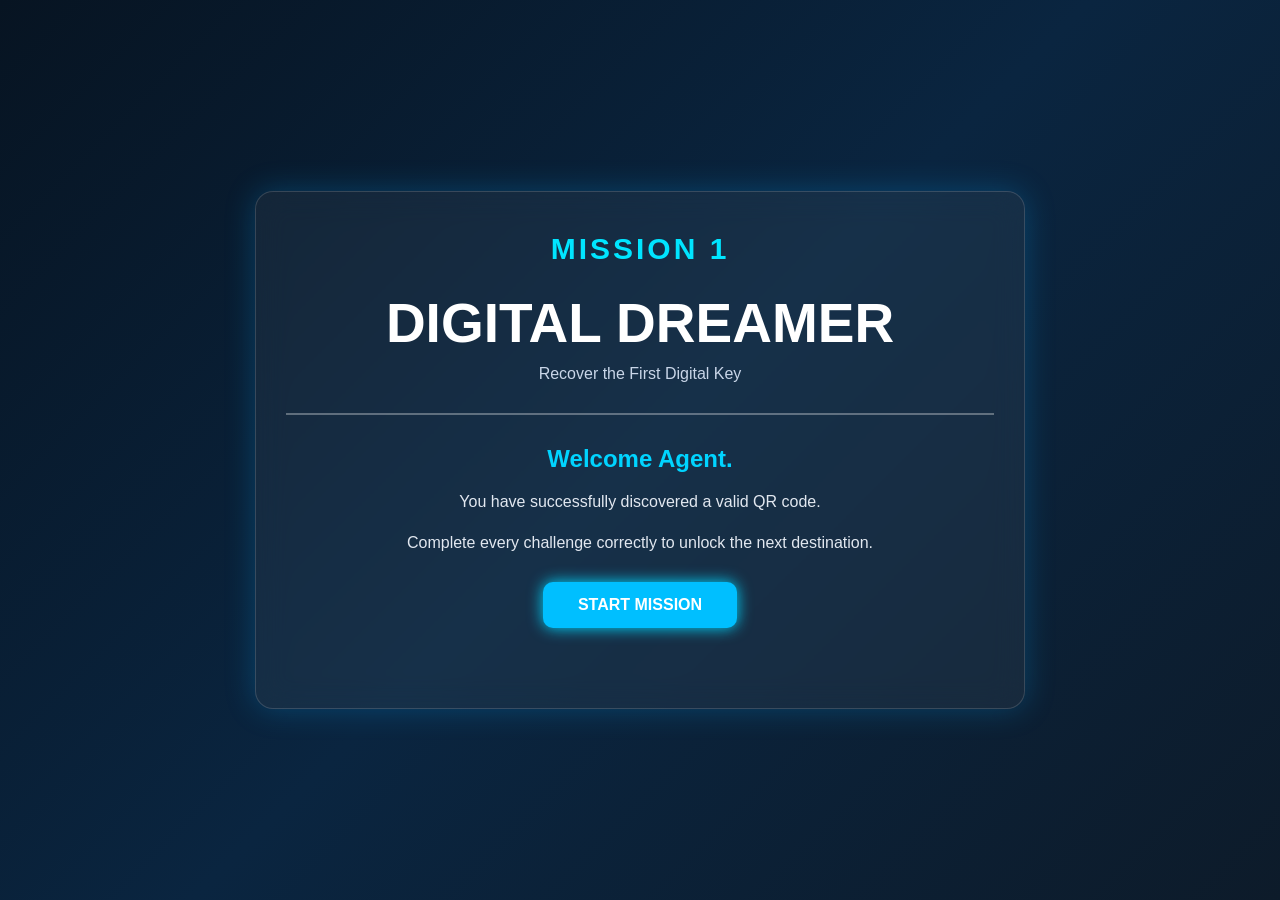
==== index.html @ 17e79da4 "Initial Task 1" ====
<!DOCTYPE html>
<html lang="en">
<head>
    <meta charset="UTF-8">
    <meta name="viewport" content="width=device-width, initial-scale=1.0">
    <title>Digital Dreamer | Mission 1</title>

    <link rel="stylesheet" href="style.css">
</head>

<body>

<div class="container">

    <div class="card">

        <h3 class="mission">MISSION 1</h3>

        <h1>DIGITAL DREAMER</h1>

        <p class="subtitle">
            Recover the First Digital Key
        </p>

        <hr>

        <div id="missionBox">

            <h2>Welcome Agent.</h2>

            <p>
                You have successfully discovered a valid QR code.
            </p>

            <p>
                Complete every challenge correctly to unlock the next destination.
            </p>

            <button id="startBtn">
                START MISSION
            </button>

        </div>

    </div>

</div>

<script src="script.js"></script>

</body>
</html>
---- style.css ----
* {
    margin: 0;
    padding: 0;
    box-sizing: border-box;
    font-family: "Segoe UI", Tahoma, Geneva, Verdana, sans-serif;
}

body {
    background:linear-gradient(135deg,#071422,#0a2540,#0d1b2a);
    min-height: 100vh;
    display: flex;
    justify-content: center;
    align-items: center;
    color: white;
    padding: 20px;
}

.container {
    width: 100%;
    max-width: 600px;
}

.card {
    background: rgba(255,255,255,0.05);
    backdrop-filter: blur(15px);
    border: 1px solid rgba(255,255,255,0.15);
    border-radius: 18px;
    padding: 40px 30px;
    box-shadow: 0 0 30px rgba(0,170,255,0.25);
    text-align: center;
}

.mission {
    color: #00d4ff;
    letter-spacing: 3px;
    margin-bottom: 10px;
}

h1 {
    font-size: 2.3rem;
    color: #ffffff;
    margin-bottom: 12px;
}

.subtitle {
    color: #c9d6e8;
    margin-bottom: 25px;
}

hr {
    border: none;
    height: 1px;
    background: rgba(255,255,255,0.15);
    margin-bottom: 30px;
}

#missionBox h2 {
    margin-bottom: 15px;
    color: #00d4ff;
}

#missionBox p {
    color: #e2e8f0;
    line-height: 1.8;
    margin-bottom: 12px;
}

#startBtn {
    margin-top: 25px;
    padding: 14px 35px;
    border: none;
    border-radius: 10px;
    background: #00bfff;
    color: white;
    font-size: 16px;
    font-weight: bold;
    cursor: pointer;
    transition: 0.3s;
}

#startBtn:hover {
    background: #009acd;
    transform: scale(1.05);
}

@media (max-width:600px){

    .card{
        padding:30px 20px;
    }

    h1{
        font-size:1.8rem;
    }

}
pre{

background:#111827;

border-left:5px solid #00e5ff;

padding:18px;

border-radius:12px;

font-size:24px;

color:#00ffff;

letter-spacing:2px;

}

label{
    display:flex;
    align-items:center;
    gap:12px;
    padding:4px 0;
    margin:0;
    font-size:20px;
    cursor:pointer;
}

input[type="radio"]{
    transform:scale(1.05);
    margin:0;
}

hr{
margin:30px 0;
border:1px solid rgba(255,255,255,.2);
}
.container h1{
    text-align:center;
    font-size:55px;
    margin-bottom:10px;
    color:white;
}

.container h3{
    text-align:center;
    color:#00e5ff;
    font-size:30px;
    margin-bottom:25px;
}
button{

display:block;

margin:40px auto;

padding:15px 45px;

font-size:20px;

font-weight:bold;

background:#00d9ff;

color:#081b29;

border:none;

border-radius:12px;

cursor:pointer;

transition:.3s;

box-shadow:0 0 15px #00d9ff;

}

button:hover{

transform:scale(1.05);

box-shadow:0 0 30px #00d9ff;

}
.container{

max-width:850px;

margin:40px auto;

padding:40px;

}
.question{

background:rgba(255,255,255,.05);

padding:20px;

border-radius:15px;

margin:30px 0;

border:1px solid rgba(0,229,255,.3);

}
.clues{

background:#13293d;

padding:15px;

border-radius:10px;

margin:15px 0;

color:#ffffff;

line-height:1.8;

}
.options{
    display:flex;
    flex-direction:column;
    gap:2px;
    margin-top:10px;
}
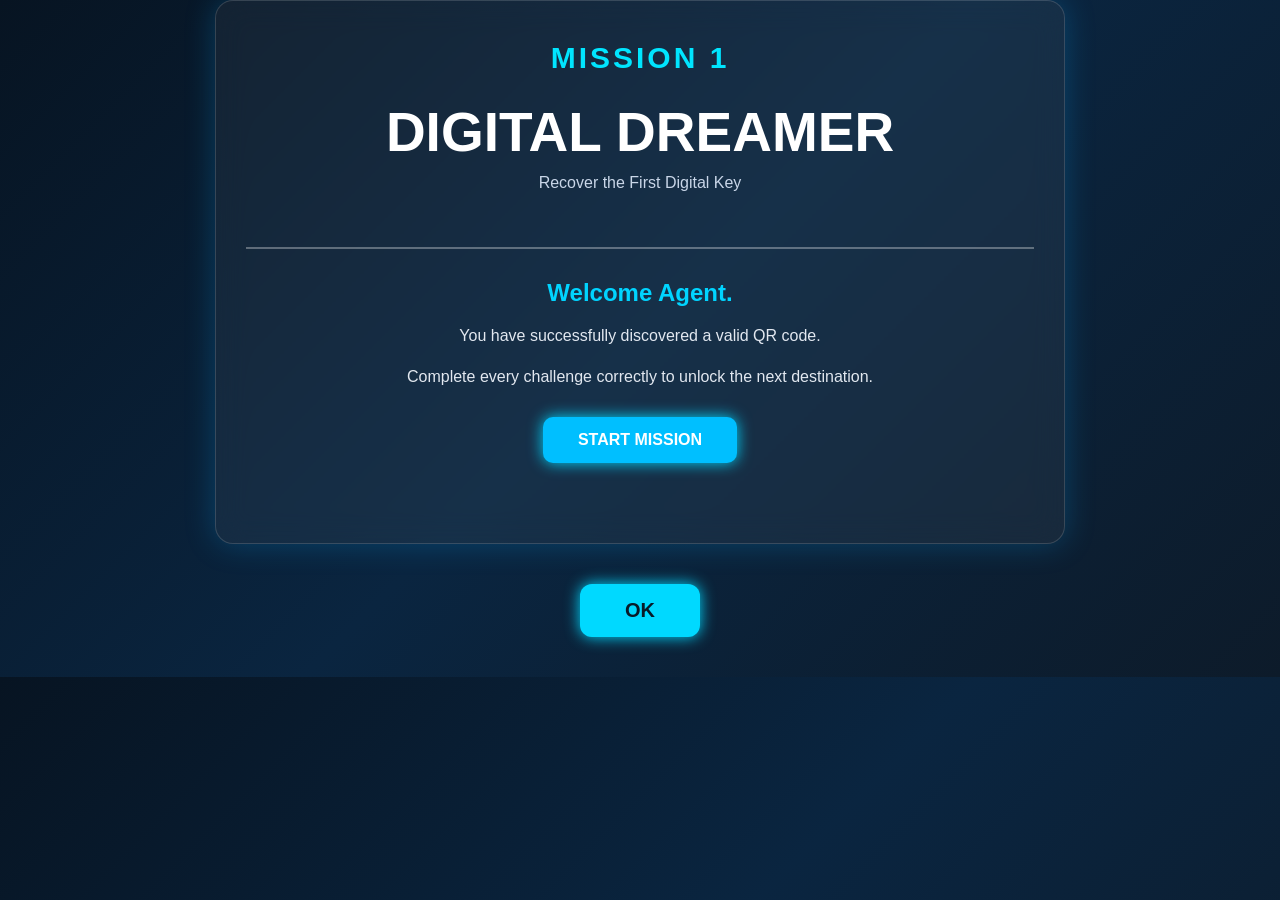
==== commit cdd2e4e0: "aLERTS TO POPUPS" ====
--- a/index.html
+++ b/index.html
@@ -47,6 +47,18 @@
 </div>
 
 <script src="script.js"></script>
+<div id="popup" class="popup hidden">
+    <div class="popup-box">
 
+        <h2 id="popupTitle"></h2>
+
+        <p id="popupMessage"></p>
+
+        <button id="popupBtn">
+            OK
+        </button>
+
+    </div>
+</div>
 </body>
 </html>
--- a/style.css
+++ b/style.css
@@ -7,17 +7,21 @@
 
 body {
     background:linear-gradient(135deg,#071422,#0a2540,#0d1b2a);
-    min-height: 100vh;
-    display: flex;
-    justify-content: center;
-    align-items: center;
-    color: white;
-    padding: 20px;
-}
-
-.container {
-    width: 100%;
-    max-width: 600px;
+    body{
+    margin:0;
+    min-height:100dvh;
+    display:flex;
+    justify-content:center;
+    align-items:center;
+    padding:20px 15px;
+    box-sizing:border-box;
+}
+}
+
+
+.container{
+    width:min(95%, 850px);
+    margin:auto;
 }
 
 .card {
@@ -83,15 +87,46 @@
     transform: scale(1.05);
 }
 
-@media (max-width:600px){
-
-    .card{
-        padding:30px 20px;
-    }
-
-    h1{
-        font-size:1.8rem;
-    }
+@media (max-width:768px){
+
+body{
+    padding:0;
+    margin:0;
+    display:block;
+    background:#0b1f33;
+}
+
+.container{
+    width:100%;
+    margin:0;
+    padding:0;
+}
+
+.card{
+    min-height:100dvh;
+    display:flex;
+    flex-direction:column;
+    justify-content:center;
+    padding:30px 25px;
+}
+
+h1{
+    font-size:58px;
+}
+
+.mission{
+    font-size:22px;
+}
+
+.subtitle{
+    font-size:18px;
+}
+
+button{
+    width:220px;
+    display:block;
+    margin:40px auto;
+}
 
 }
 pre{
@@ -179,15 +214,6 @@
 box-shadow:0 0 30px #00d9ff;
 
 }
-.container{
-
-max-width:850px;
-
-margin:40px auto;
-
-padding:40px;
-
-}
 .question{
 
 background:rgba(255,255,255,.05);
@@ -221,4 +247,45 @@
     flex-direction:column;
     gap:2px;
     margin-top:10px;
+}
+.card {
+    background: rgba(255,255,255,0.05);
+    backdrop-filter: blur(15px);
+    border: 1px solid rgba(255,255,255,0.15);
+    border-radius: 18px;
+    padding: 40px 30px;
+    box-shadow: 0 0 30px rgba(0,170,255,0.25);
+    text-align: center;
+
+    display: flex;
+    flex-direction: column;
+    justify-content: center;
+}
+.success-screen{
+    min-height:100dvh;
+    display:flex;
+    flex-direction:column;
+    justify-content:center;
+    align-items:center;
+    text-align:center;
+    padding:25px;
+}
+
+.success-screen h1{
+    color:white;
+    font-size:3rem;
+    margin-bottom:20px;
+}
+
+.success-screen p{
+    color:#fff;
+    font-size:1.4rem;
+    margin-bottom:40px;
+}
+
+.success-screen button{
+    width:260px;
+}
+.success-screen p{
+    color:white;
 }
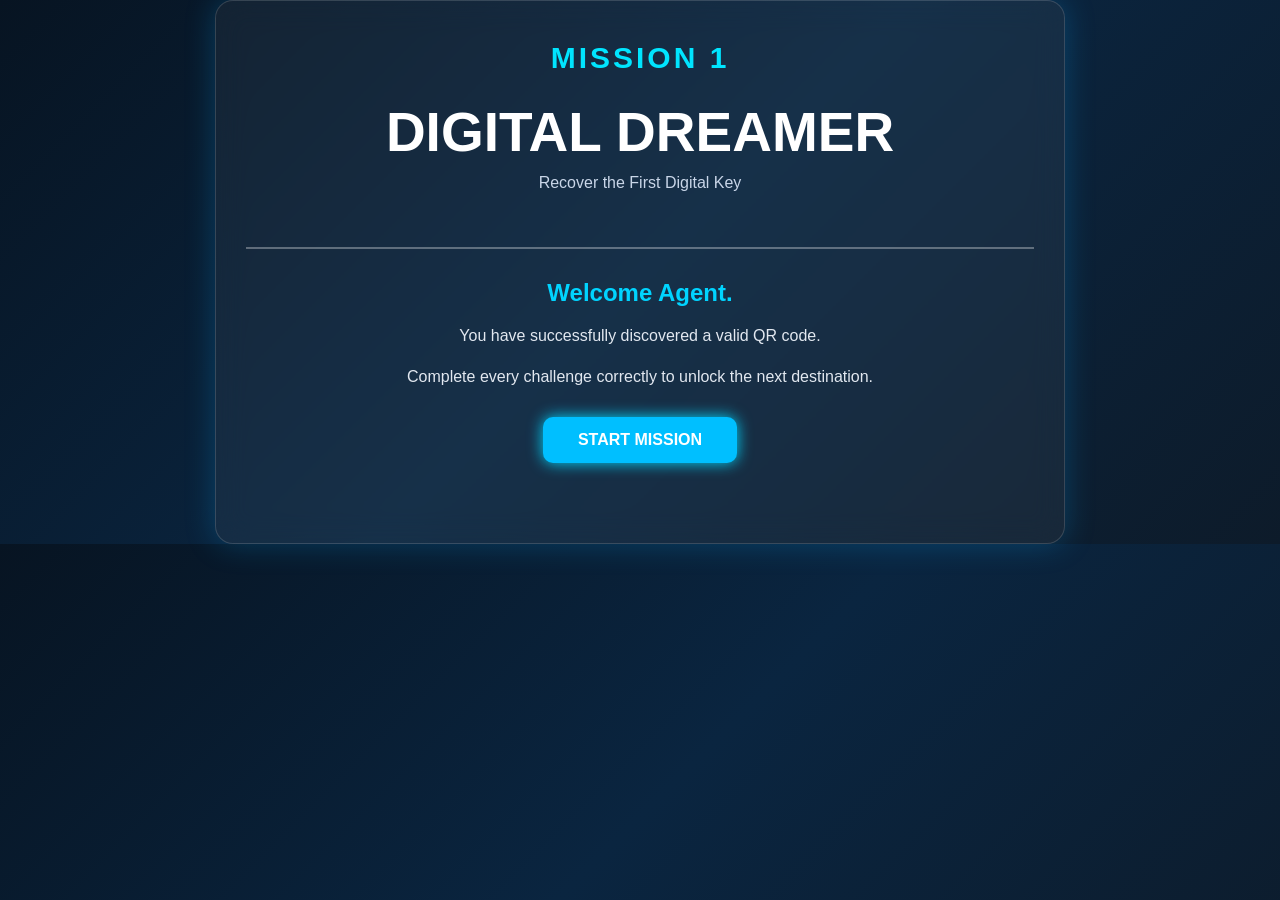
==== commit f9f2e685: "POPUPS update" ====
--- a/index.html
+++ b/index.html
@@ -46,19 +46,14 @@
 
 </div>
 
-<script src="script.js"></script>
 <div id="popup" class="popup hidden">
     <div class="popup-box">
-
         <h2 id="popupTitle"></h2>
-
         <p id="popupMessage"></p>
-
-        <button id="popupBtn">
-            OK
-        </button>
-
+        <button id="popupBtn">OK</button>
     </div>
 </div>
+
+<script src="script.js"></script>
 </body>
 </html>
--- a/style.css
+++ b/style.css
@@ -288,4 +288,149 @@
 }
 .success-screen p{
     color:white;
+}
+.popup{
+    position:fixed;
+    inset:0;
+    background:rgba(0,0,0,.7);
+
+    display:flex;
+    justify-content:center;
+    align-items:center;
+
+    z-index:9999;
+}
+
+.hidden{
+    display:none;
+}
+
+.popup-box{
+
+    width:min(90%,380px);
+
+    background:#16273b;
+
+    border:1px solid #00d9ff;
+
+    border-radius:18px;
+
+    padding:30px;
+
+    text-align:center;
+
+    box-shadow:0 0 25px rgba(0,217,255,.4);
+
+}
+
+.popup-box h2{
+
+    color:#00e5ff;
+
+    margin-bottom:15px;
+
+}
+
+.popup-box p{
+
+    color:white;
+
+    line-height:1.6;
+
+    margin-bottom:25px;
+
+}
+
+.popup-box button{
+
+    width:180px;
+
+    margin:auto;
+
+}
+.popup{
+    position:fixed;
+    inset:0;
+    background:rgba(0,0,0,.7);
+
+    display:flex;
+    justify-content:center;
+    align-items:center;
+
+    z-index:9999;
+}
+
+.hidden{
+    display:none;
+}
+
+.popup-box{
+    width:min(90%,380px);
+
+    background:#16273b;
+
+    border:1px solid #00d9ff;
+
+    border-radius:18px;
+
+    padding:30px;
+
+    text-align:center;
+
+    box-shadow:0 0 25px rgba(0,217,255,.4);
+}
+
+.popup-box h2{
+    color:#00d9ff;
+    margin-bottom:15px;
+}
+
+.popup-box p{
+    color:white;
+    line-height:1.6;
+    margin-bottom:25px;
+}
+
+#popupBtn{
+    width:180px;
+    margin:auto;
+}
+.popup{
+    position: fixed;
+    inset: 0;
+    background: rgba(0,0,0,.7);
+    display: flex;
+    justify-content: center;
+    align-items: center;
+    z-index: 9999;
+}
+
+.hidden{
+    display: none;
+}
+
+.popup-box{
+    width: min(90%,380px);
+    background:#16273b;
+    border:1px solid #00d9ff;
+    border-radius:18px;
+    padding:30px;
+    text-align:center;
+    box-shadow:0 0 25px rgba(0,217,255,.4);
+}
+
+.popup-box h2{
+    color:#00d9ff;
+    margin-bottom:15px;
+}
+
+.popup-box p{
+    color:white;
+    margin-bottom:25px;
+    line-height:1.6;
+}
+
+#popupBtn{
+    width:180px;
+    margin:auto;
 }
